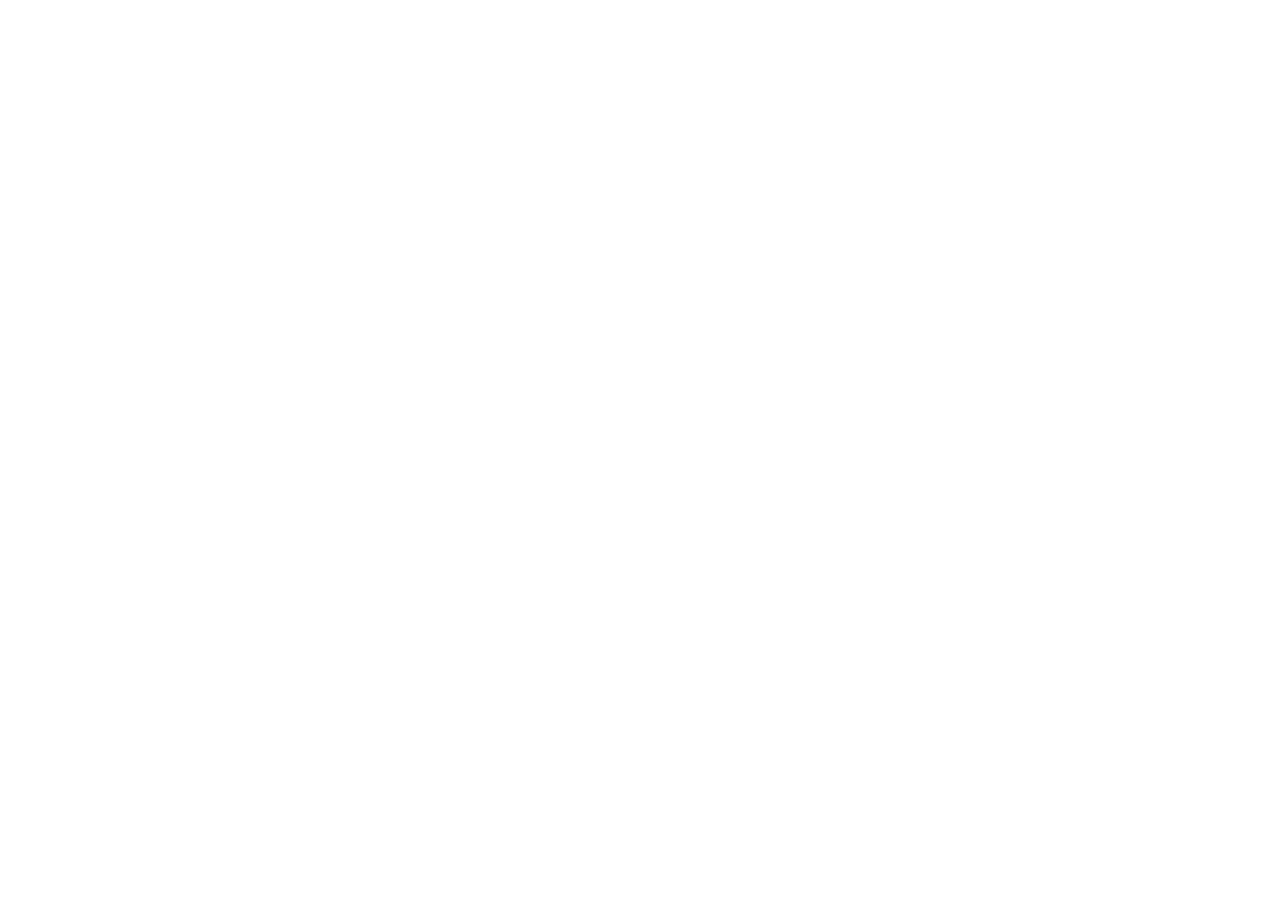
==== 06_Marks_Calculator/index.html @ 9db71c3e "image.jpg" ====
<!DOCTYPE html>
<html lang="en">
<head>
    <meta charset="UTF-8">
    <meta name="viewport" content="width=device-width, initial-scale=1.0">
    <title>Calculate Your Marks + Percentage</title>
    <link rel="stylesheet" href="style.css" />
</head>
<body>

    <div class="background">
        
    </div>

    <script src="./index.js"></script>
</body>
</html>
---- 06_Marks_Calculator/style.css ----
@import url("");
:root{
    --primary:#393e3e;
    --secondary:#145c72;
    --secondary-light:#00a0d1;
}

*{
    margin: 0;
    padding: 0;
    box-sizing: border-box;
}
html{
    font-size: 62.5%;
}
body{
    font-size: 1.6rem;
}
.background{
    height: 100vh;    
    background-image: url("https://unsplash.com/photos/brown-wooden-framed-candle-holder-on-top-of-books-ip9R11FMbV8?utm_content=creditShareLink&utm_medium=referral&utm_source=unsplash");
    background-repeat: no-repeat;
    background-size: cover;
}
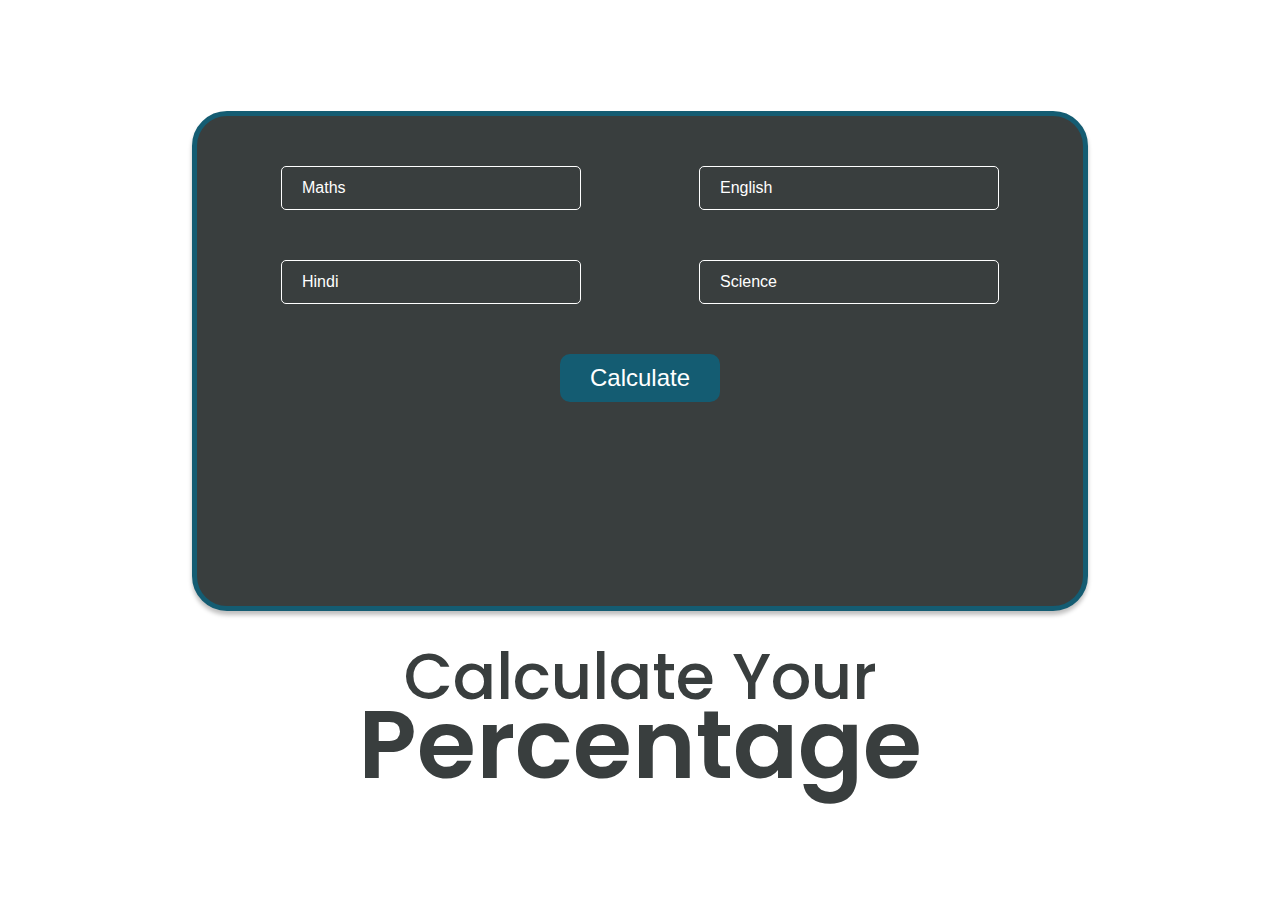
==== commit 6bf62869: "index.html" ====
--- a/06_Marks_Calculator/index.html
+++ b/06_Marks_Calculator/index.html
@@ -1,17 +1,64 @@
 <!DOCTYPE html>
 <html lang="en">
-<head>
-    <meta charset="UTF-8">
-    <meta name="viewport" content="width=device-width, initial-scale=1.0">
+  <head>
+    <meta charset="UTF-8" />
+    <meta http-equiv="X-UA-Compatible" content="IE=edge" />
+    <meta name="viewport" content="width=device-width, initial-scale=1.0" />
     <title>Calculate Your Marks + Percentage</title>
     <link rel="stylesheet" href="style.css" />
-</head>
-<body>
-
+  </head>
+  <body>
     <div class="background">
-        
+      <div class="container">
+        <div class="box">
+          <form
+            onsubmit="calculateMarks(event)"
+            class="calculate-form"
+            id="calculateForm"
+          >
+            <input
+              type="number"
+              required
+              min="0"
+              max="100"
+              name="maths"
+              placeholder="Maths"
+            />
+            <input
+              type="number"
+              required
+              min="0"
+              max="100"
+              name="english"
+              placeholder="English"
+            />
+            <input
+              type="number"
+              required
+              min="0"
+              max="100"
+              name="hindi"
+              placeholder="Hindi"
+            />
+            <input
+              type="number"
+              required
+              min="0"
+              max="100"
+              name="science"
+              placeholder="Science"
+            />
+            <button type="submit" class="primary-btn">Calculate</button>
+          </form>
+          <p id="result" class="result"></p>
+        </div>
+        <div class="content">
+          <h2>Calculate Your</h2>
+          <h1>Percentage</h1>
+        </div>
+      </div>
     </div>
 
     <script src="./index.js"></script>
-</body>
+  </body>
 </html>--- a/06_Marks_Calculator/style.css
+++ b/06_Marks_Calculator/style.css
@@ -1,24 +1,175 @@
-@import url("");
-:root{
-    --primary:#393e3e;
-    --secondary:#145c72;
-    --secondary-light:#00a0d1;
+@import url("https://fonts.googleapis.com/css2?family=Poppins:wght@100;200;300;400;500;600;700&display=swap");
+:root {
+  --primary: #393e3e;
+  --secondary: #145c72;
+  --secondary-light: #00a0d1;
 }
 
-*{
-    margin: 0;
-    padding: 0;
-    box-sizing: border-box;
+* {
+  margin: 0;
+  padding: 0;
+  box-sizing: border-box;
 }
-html{
-    font-size: 62.5%;
+
+html {
+  font-size: 62.5%;
+  font-family: "Poppins", sans-serif;
 }
-body{
+body {
+  font-size: 1.6rem;
+}
+
+.background {
+  background-image: -moz-radial-gradient(transform);
+  height: 100vh;
+  background-repeat: no-repeat;
+  background-size: cover;
+}
+
+.container {
+  width: 50%;
+  display: flex;
+  flex-direction: column;
+  justify-content: center;
+  align-items: center;
+  height: 100vh;
+  position: absolute;
+  top: 0;
+  left: 0;
+  gap: 4rem;
+}
+
+.box {
+  height: 50rem;
+  width: 80%;
+  background-color: var(--primary);
+  border: 0.5rem solid var(--secondary);
+  box-shadow: 0px 4px 4px rgba(0, 0, 0, 0.25);
+  border-radius: 3.5rem;
+}
+
+.content {
+  color: var(--primary);
+  text-align: center;
+}
+.content h2 {
+  font-size: 6.4rem;
+  font-weight: 500;
+  line-height: 80%;
+}
+.content h1 {
+  font-size: 9.6rem;
+  font-weight: 600;
+  line-height: 90%;
+}
+.calculate-form {
+  display: grid;
+  grid-template-columns: repeat(2, 1fr);
+  gap: 5rem;
+  padding: 5rem;
+  place-content: center;
+  place-items: center;
+}
+
+input {
+  height: 4.4rem;
+  padding: 0 2rem;
+  border-radius: 0.5rem;
+  background-color: transparent;
+  border: white 1px solid;
+  color: white;
+  font-size: 1.6rem;
+  width: 100%;
+  max-width: 30rem;
+}
+input::placeholder {
+  color: white;
+  font-size: 1.6rem;
+}
+input:focus-visible {
+  outline: 2px solid var(--secondary);
+  border: 2px solid var(--secondary);
+    top: 0;
+    left: 0;
+    width: 100%;
+    height: 100%;
+    background: linear-gradient(120deg,transparent ,#3eb3c3);
+    transition: 0.6s;
+}
+.calculate-form button {
+  grid-column: 1/3;
+}
+
+.primary-btn {
+  font-size: 2.4rem;
+  width: 16rem;
+  padding: 1rem 2rem;
+  border-radius: 1rem;
+  background-color: var(--secondary);
+  color: white;
+  border: none;
+}
+.primary-btn:hover {
+  background: transparent;
+  box-shadow: 0 0 20px 5px #00fffc;
+  opacity: 0.9;
+}
+.primary-btn::before {
+    content: "";
+    top: 0;
+    left: 0;
+    width: 100%;
+    height: 100%;
+    background: linear-gradient(120deg,transparent,#00fffc,transparent);
+    transform: translateX(-100%);
+    transition: 0.6s;
+    position: absolute;
+  }
+.primary-btn:active {
+  opacity: 1;
+  background-color: var(--secondary-light);
+}
+.result {
+  color: white;
+  text-align: center;
+  font-size: 2rem;
+}
+@media (max-width: 1400px) {
+  .container {
+    width: 100%;
+  }
+  .box {
+    width: 70%;
+  }
+}
+@media (max-width: 786px) {
+  .container {
+    width: 100%;
+  }
+  .box {
+    width: 90%;
+    height: 54rem;
+  }
+  .calculate-form {
+    grid-template-columns: 1fr;
+    gap: 3rem;
+  }
+  .calculate-form button {
+    grid-column: 1/2;
+    transition: none;
+    transform: matrix(2);
+  }
+  .content h1 {
+    font-size: 5rem;
+  }
+  .content h2 {
+    font-size: 3.5rem;
+  }
+  input {
+    max-width: 100%;
+  }
+  .result {
     font-size: 1.6rem;
-}
-.background{
-    height: 100vh;    
-    background-image: url("https://unsplash.com/photos/brown-wooden-framed-candle-holder-on-top-of-books-ip9R11FMbV8?utm_content=creditShareLink&utm_medium=referral&utm_source=unsplash");
-    background-repeat: no-repeat;
-    background-size: cover;
+    padding: 2rem;
+  }
 }